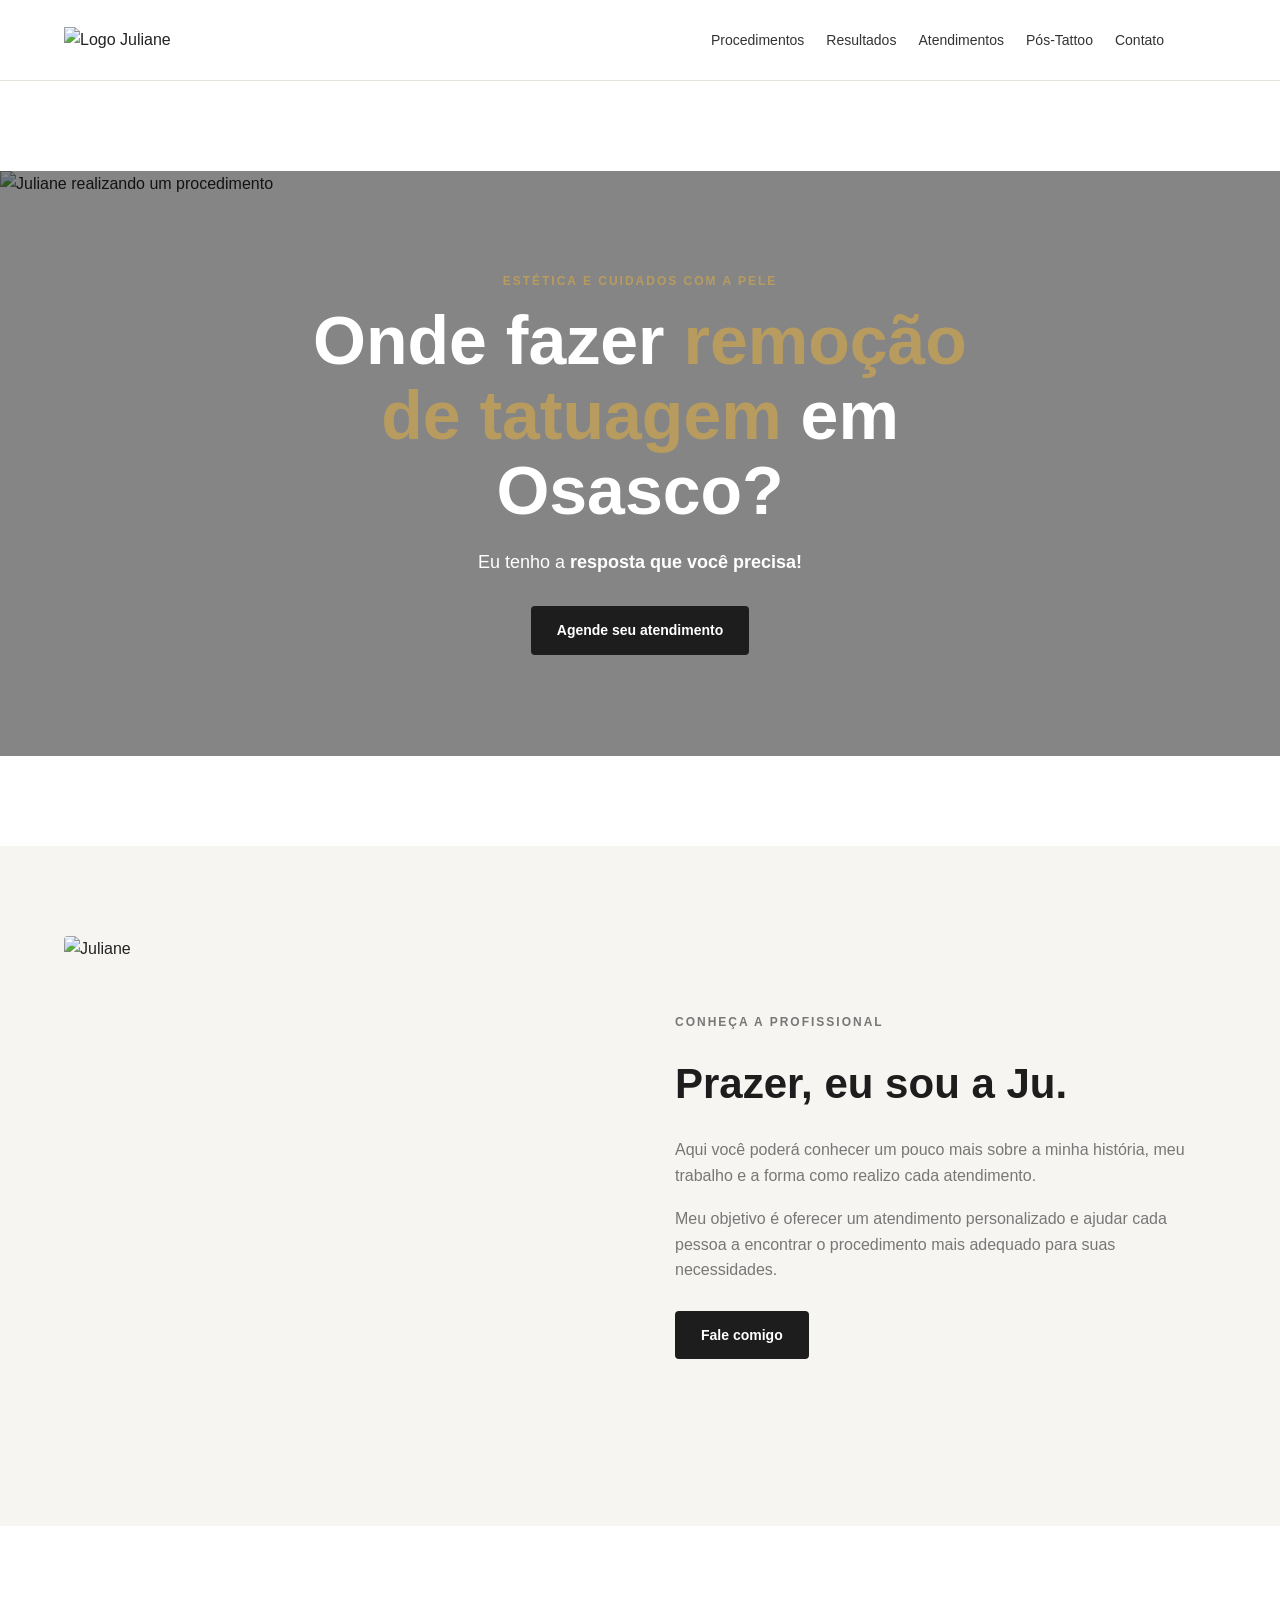
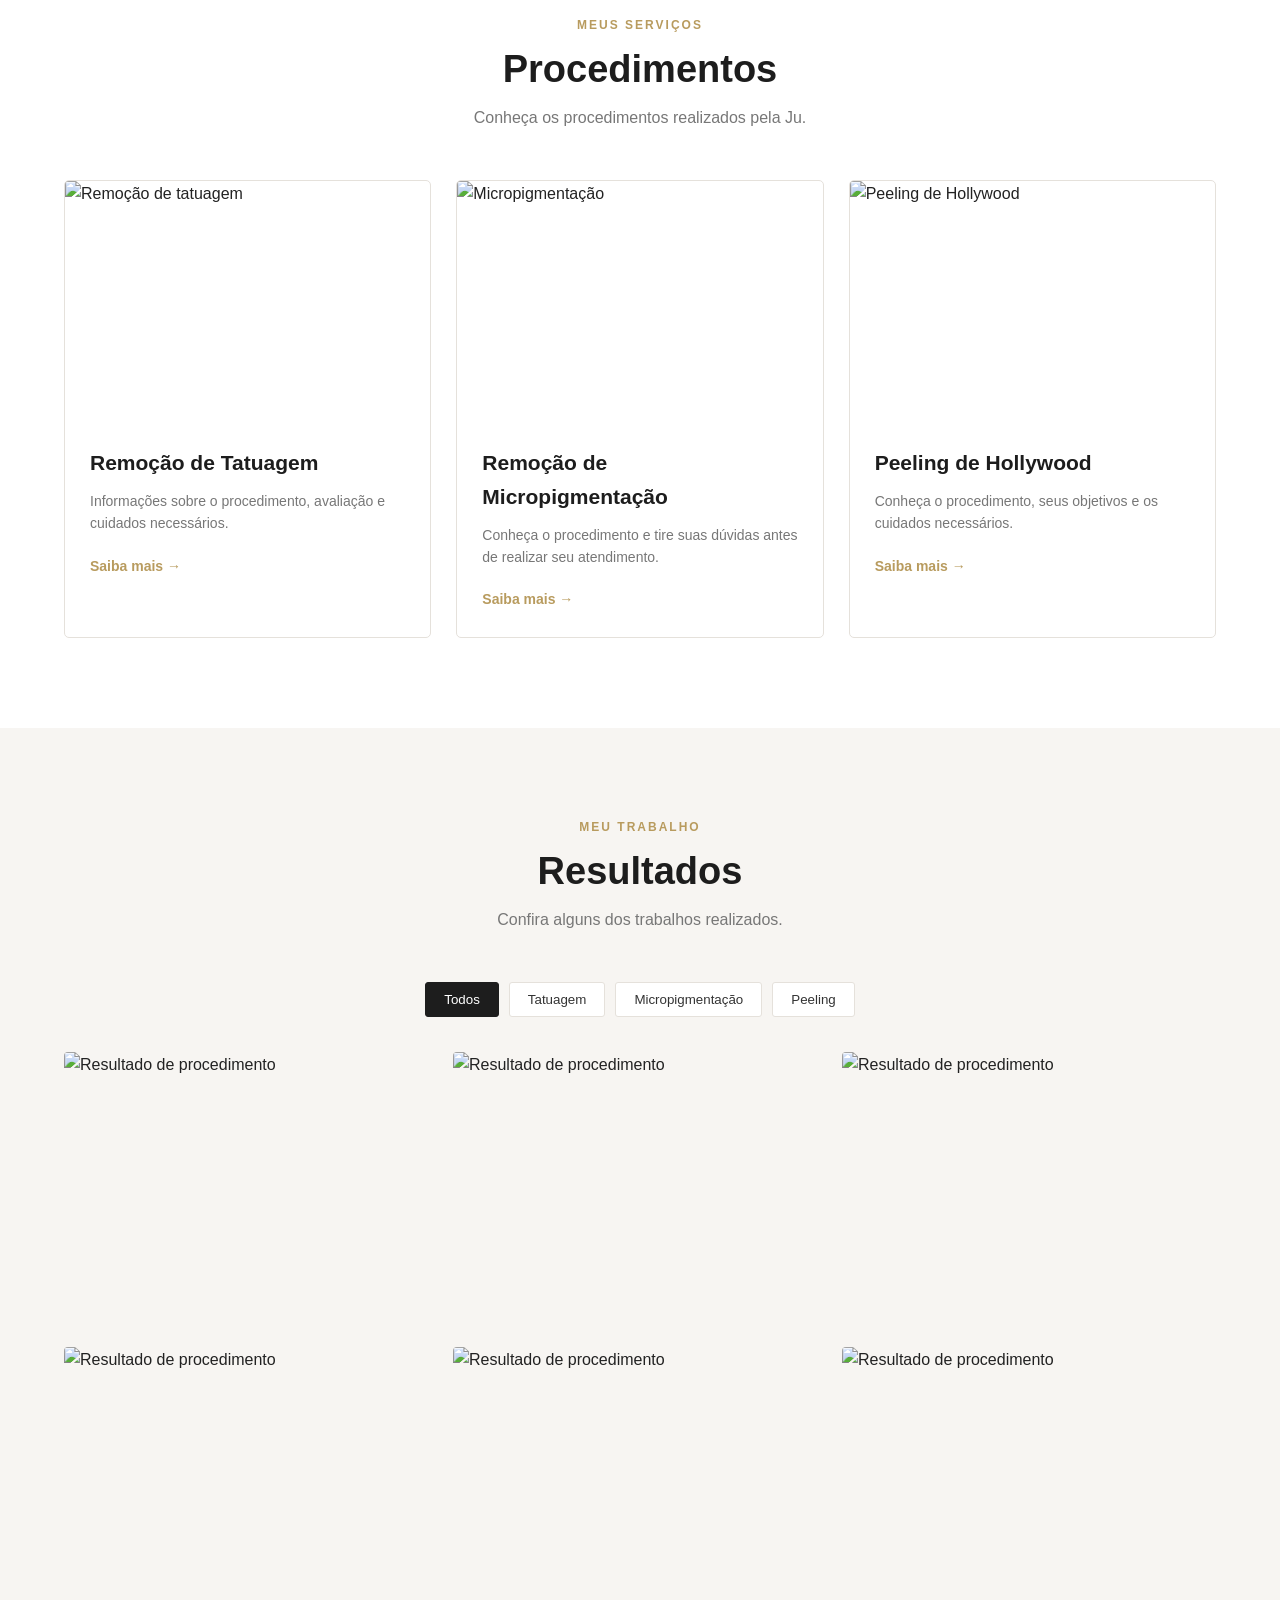
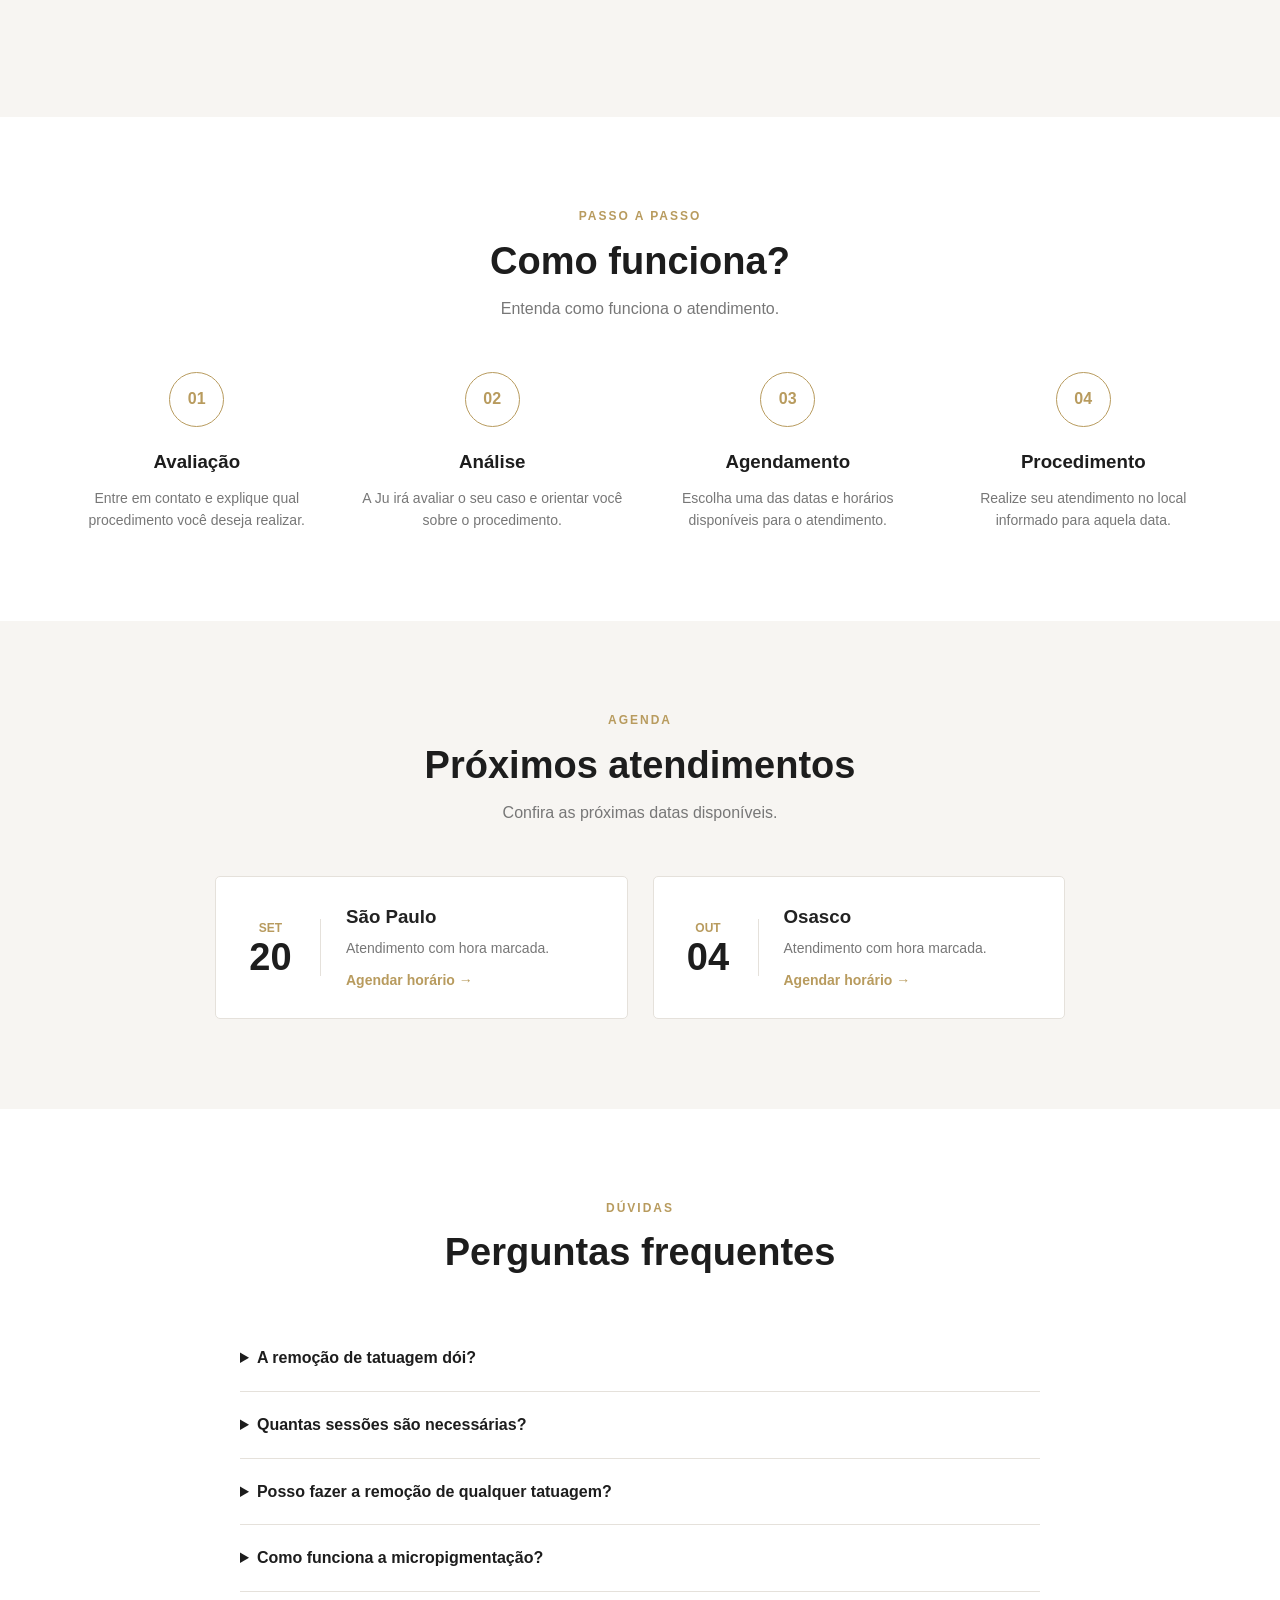
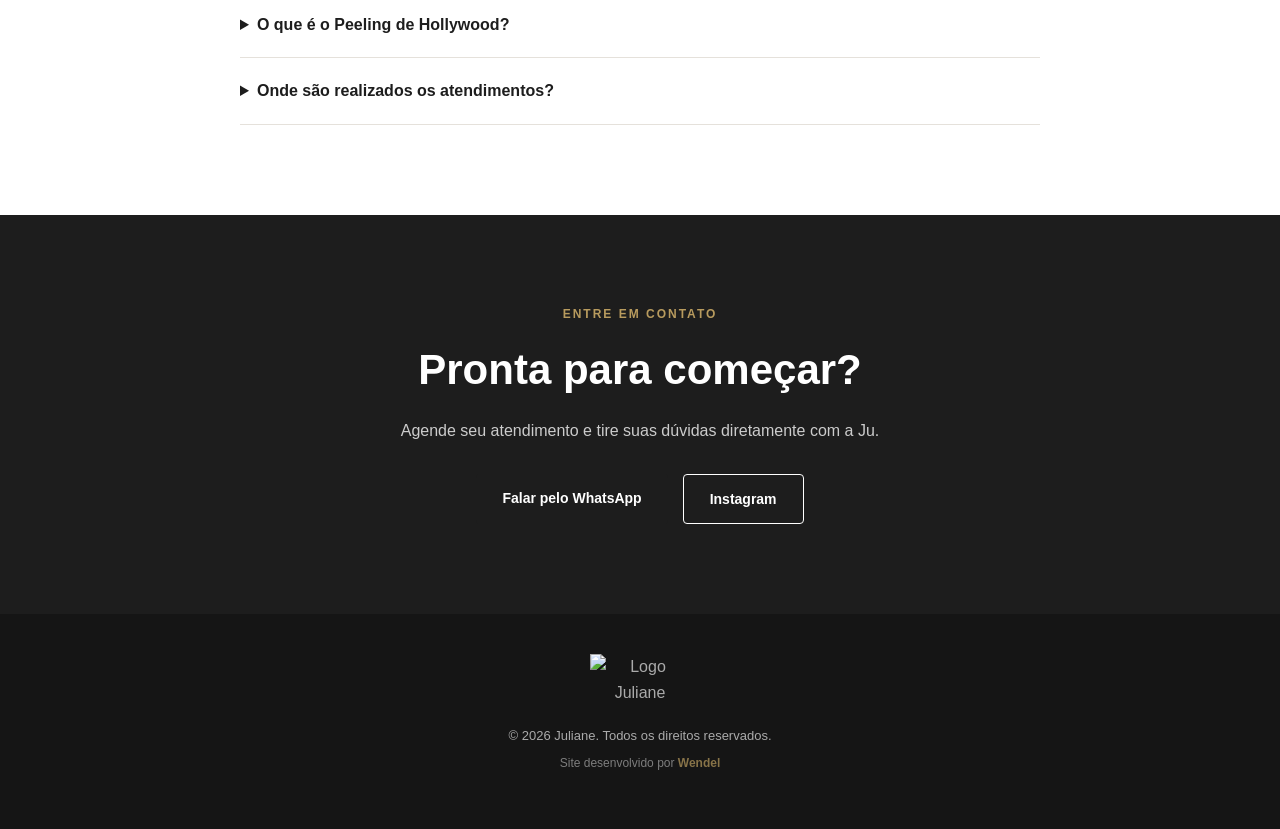
==== index.html @ fe09996d "first commit" ====
<!DOCTYPE html>
<html lang="pt-br">
<head>
    <meta charset="UTF-8">
    <meta name="viewport" content="width=device-width, initial-scale=1.0">
    <title>Juliane | Estética e Remoção de Tatuagem</title>

    <!-- Font Awesome -->
    <script src="https://kit.fontawesome.com/479be669c9.js" crossorigin="anonymous"></script>

    <link rel="stylesheet" href="css/style.css">
</head>
<body>

    <!-- ==================== HEADER ==================== -->

    <header>

        <div class="container">

            <div class="logo">
                <img src="img/logo.png" alt="Logo Juliane">
            </div>

            <nav>

                <ul class="nav-links">
                    <li><a href="#procedimentos">Procedimentos</a></li>
                    <li><a href="#resultados">Resultados</a></li>
                    <li><a href="#atendimentos">Atendimentos</a></li>
                    <li><a href="pos-tattoo.html">Pós-Tattoo</a></li>
                    <li><a href="#contato">Contato</a></li>
                </ul>

                <ul class="social-links">
                    <li>
                        <a href="#" aria-label="Instagram">
                            <i class="fa-brands fa-instagram"></i>
                        </a>
                    </li>

                    <li>
                        <a href="#" aria-label="WhatsApp">
                            <i class="fa-brands fa-whatsapp"></i>
                        </a>
                    </li>
                </ul>

            </nav>

        </div>

    </header>


    <!-- ==================== HERO ==================== -->

    <section class="hero">

        <div class="hero-image">

            <img src="img/hero.jpg" alt="Juliane realizando um procedimento">

            <div class="hero-overlay"></div>

            <div class="hero-content">

                <p class="hero-subtitle">
                    ESTÉTICA E CUIDADOS COM A PELE
                </p>

                <h1>
                    Onde fazer
                    <span>remoção de tatuagem</span>
                    em Osasco?
                </h1>

                <p>
                    Eu tenho a <strong>resposta que você precisa!</strong>
                </p>

                <a href="#contato" class="btn">
                    Agende seu atendimento
                </a>

            </div>

        </div>

    </section>


    <!-- ==================== SOBRE ==================== -->

    <section class="about" id="sobre">

        <div class="container">

            <div class="about-image">

                <img src="img/juliane.jpg" alt="Juliane">

            </div>

            <div class="about-content">

                <p class="section-subtitle">
                    CONHEÇA A PROFISSIONAL
                </p>

                <h2>
                    Prazer, eu sou a Ju.
                </h2>

                <p>
                    Aqui você poderá conhecer um pouco mais sobre
                    a minha história, meu trabalho e a forma como
                    realizo cada atendimento.
                </p>

                <p>
                    Meu objetivo é oferecer um atendimento
                    personalizado e ajudar cada pessoa a encontrar
                    o procedimento mais adequado para suas necessidades.
                </p>

                <a href="#contato" class="btn">
                    Fale comigo
                </a>

            </div>

        </div>

    </section>


    <!-- ==================== PROCEDIMENTOS ==================== -->

    <section class="procedures" id="procedimentos">

        <div class="container">

            <div class="section-header">

                <p class="section-subtitle">
                    MEUS SERVIÇOS
                </p>

                <h2>
                    Procedimentos
                </h2>

                <p>
                    Conheça os procedimentos realizados pela Ju.
                </p>

            </div>


            <div class="procedure-grid">

                <!-- REMOÇÃO -->

                <article class="procedure-card">

                    <div class="procedure-image">
                        <img src="img/remocao.jpg" alt="Remoção de tatuagem">
                    </div>

                    <div class="procedure-content">

                        <h3>
                            Remoção de Tatuagem
                        </h3>

                        <p>
                            Informações sobre o procedimento,
                            avaliação e cuidados necessários.
                        </p>

                        <a href="#contato">
                            Saiba mais →
                        </a>

                    </div>

                </article>


                <!-- MICROPIGMENTAÇÃO -->

                <article class="procedure-card">

                    <div class="procedure-image">
                        <img src="img/micropigmentacao.jpg" alt="Micropigmentação">
                    </div>

                    <div class="procedure-content">

                        <h3>
                            Remoção de Micropigmentação
                        </h3>

                        <p>
                            Conheça o procedimento e tire suas
                            dúvidas antes de realizar seu atendimento.
                        </p>

                        <a href="#contato">
                            Saiba mais →
                        </a>

                    </div>

                </article>


                <!-- PEELING -->

                <article class="procedure-card">

                    <div class="procedure-image">
                        <img src="img/peeling.jpg" alt="Peeling de Hollywood">
                    </div>

                    <div class="procedure-content">

                        <h3>
                            Peeling de Hollywood
                        </h3>

                        <p>
                            Conheça o procedimento, seus objetivos
                            e os cuidados necessários.
                        </p>

                        <a href="#contato">
                            Saiba mais →
                        </a>

                    </div>

                </article>

            </div>

        </div>

    </section>


    <!-- ==================== RESULTADOS ==================== -->

    <section class="results" id="resultados">

        <div class="container">

            <div class="section-header">

                <p class="section-subtitle">
                    MEU TRABALHO
                </p>

                <h2>
                    Resultados
                </h2>

                <p>
                    Confira alguns dos trabalhos realizados.
                </p>

            </div>


            <!-- Filtros -->

            <div class="results-filters">

                <button class="active">
                    Todos
                </button>

                <button>
                    Tatuagem
                </button>

                <button>
                    Micropigmentação
                </button>

                <button>
                    Peeling
                </button>

            </div>


            <!-- Galeria -->

            <div class="gallery">

                <div class="gallery-item">
                    <img src="img/resultados/resultado-1.jpg" alt="Resultado de procedimento">
                </div>

                <div class="gallery-item">
                    <img src="img/resultados/resultado-2.jpg" alt="Resultado de procedimento">
                </div>

                <div class="gallery-item">
                    <img src="img/resultados/resultado-3.jpg" alt="Resultado de procedimento">
                </div>

                <div class="gallery-item">
                    <img src="img/resultados/resultado-4.jpg" alt="Resultado de procedimento">
                </div>

                <div class="gallery-item">
                    <img src="img/resultados/resultado-5.jpg" alt="Resultado de procedimento">
                </div>

                <div class="gallery-item">
                    <img src="img/resultados/resultado-6.jpg" alt="Resultado de procedimento">
                </div>

            </div>

        </div>

    </section>


    <!-- ==================== COMO FUNCIONA ==================== -->

    <section class="how-it-works">

        <div class="container">

            <div class="section-header">

                <p class="section-subtitle">
                    PASSO A PASSO
                </p>

                <h2>
                    Como funciona?
                </h2>

                <p>
                    Entenda como funciona o atendimento.
                </p>

            </div>


            <div class="steps">

                <div class="step">

                    <span class="step-number">
                        01
                    </span>

                    <h3>
                        Avaliação
                    </h3>

                    <p>
                        Entre em contato e explique qual
                        procedimento você deseja realizar.
                    </p>

                </div>


                <div class="step">

                    <span class="step-number">
                        02
                    </span>

                    <h3>
                        Análise
                    </h3>

                    <p>
                        A Ju irá avaliar o seu caso e orientar
                        você sobre o procedimento.
                    </p>

                </div>


                <div class="step">

                    <span class="step-number">
                        03
                    </span>

                    <h3>
                        Agendamento
                    </h3>

                    <p>
                        Escolha uma das datas e horários
                        disponíveis para o atendimento.
                    </p>

                </div>


                <div class="step">

                    <span class="step-number">
                        04
                    </span>

                    <h3>
                        Procedimento
                    </h3>

                    <p>
                        Realize seu atendimento no local
                        informado para aquela data.
                    </p>

                </div>

            </div>

        </div>

    </section>


    <!-- ==================== PRÓXIMOS ATENDIMENTOS ==================== -->

    <section class="appointments" id="atendimentos">

        <div class="container">

            <div class="section-header">

                <p class="section-subtitle">
                    AGENDA
                </p>

                <h2>
                    Próximos atendimentos
                </h2>

                <p>
                    Confira as próximas datas disponíveis.
                </p>

            </div>


            <div class="appointments-grid">

                <article class="appointment-card">

                    <div class="appointment-date">

                        <span>
                            SET
                        </span>

                        <strong>
                            20
                        </strong>

                    </div>

                    <div class="appointment-info">

                        <h3>
                            São Paulo
                        </h3>

                        <p>
                            Atendimento com hora marcada.
                        </p>

                        <a href="#contato">
                            Agendar horário →
                        </a>

                    </div>

                </article>


                <article class="appointment-card">

                    <div class="appointment-date">

                        <span>
                            OUT
                        </span>

                        <strong>
                            04
                        </strong>

                    </div>

                    <div class="appointment-info">

                        <h3>
                            Osasco
                        </h3>

                        <p>
                            Atendimento com hora marcada.
                        </p>

                        <a href="#contato">
                            Agendar horário →
                        </a>

                    </div>

                </article>

            </div>

        </div>

    </section>

    <!-- ==================== FAQ ==================== -->

    <section class="faq">

        <div class="container">

            <div class="section-header">

                <p class="section-subtitle">
                    DÚVIDAS
                </p>

                <h2>
                    Perguntas frequentes
                </h2>

            </div>


            <div class="faq-list">

                <details>
                    <summary>
                        A remoção de tatuagem dói?
                    </summary>

                    <p>
                        Informações sobre a pergunta serão
                        adicionadas pela profissional.
                    </p>
                </details>


                <details>
                    <summary>
                        Quantas sessões são necessárias?
                    </summary>

                    <p>
                        A quantidade de sessões pode variar
                        de acordo com cada caso.
                    </p>
                </details>


                <details>
                    <summary>
                        Posso fazer a remoção de qualquer tatuagem?
                    </summary>

                    <p>
                        Informações sobre a avaliação serão
                        adicionadas pela profissional.
                    </p>
                </details>


                <details>
                    <summary>
                        Como funciona a micropigmentação?
                    </summary>

                    <p>
                        Informações sobre o procedimento serão
                        adicionadas pela profissional.
                    </p>
                </details>


                <details>
                    <summary>
                        O que é o Peeling de Hollywood?
                    </summary>

                    <p>
                        Informações sobre o procedimento serão
                        adicionadas pela profissional.
                    </p>
                </details>


                <details>
                    <summary>
                        Onde são realizados os atendimentos?
                    </summary>

                    <p>
                        Os locais e datas de atendimento serão
                        informados de acordo com a agenda.
                    </p>
                </details>

            </div>

        </div>

    </section>


    <!-- ==================== CONTATO ==================== -->

    <section class="contact" id="contato">

        <div class="container">

            <div class="contact-content">

                <p class="section-subtitle">
                    ENTRE EM CONTATO
                </p>

                <h2>
                    Pronta para começar?
                </h2>

                <p>
                    Agende seu atendimento e tire suas dúvidas
                    diretamente com a Ju.
                </p>

                <div class="contact-buttons">

                    <a href="#" class="btn">
                        <i class="fa-brands fa-whatsapp"></i>
                        Falar pelo WhatsApp
                    </a>

                    <a href="#" class="btn btn-outline">
                        <i class="fa-brands fa-instagram"></i>
                        Instagram
                    </a>

                </div>

            </div>

        </div>

    </section>


    <!-- ==================== FOOTER ==================== -->

    <footer>

        <div class="container">

            <div class="footer-logo">
                <img src="img/logo.png" alt="Logo Juliane">
            </div>

            <p>
                © 2026 Juliane. Todos os direitos reservados.
            </p>

            <p class="developer-credit">
                Site desenvolvido por
                <a href="https://seu-link-aqui.com" target="_blank">
                    Wendel
                </a>
            </p>

            <div class="footer-social">

                <a href="#" aria-label="Instagram">
                    <i class="fa-brands fa-instagram"></i>
                </a>

                <a href="#" aria-label="WhatsApp">
                    <i class="fa-brands fa-whatsapp"></i>
                </a>

            </div>

        </div>

    </footer>

</body>
</html>
---- css/style.css ----
/* =========================
   RESET
========================= */

* {
    margin: 0;
    padding: 0;
    box-sizing: border-box;
}

html {
    scroll-behavior: smooth;
}

body {
    font-family: Arial, Helvetica, sans-serif;
    background: #fff;
    color: #222;
    line-height: 1.6;
}

img {
    width: 100%;
    display: block;
}

a {
    color: inherit;
    text-decoration: none;
}

button {
    font-family: inherit;
}


/* =========================
   VARIÁVEIS
========================= */

:root {
    --dark: #1d1d1d;
    --text: #333;
    --gray: #777;
    --light: #f7f5f2;
    --white: #fff;
    --gold: #b89b5e;
    --border: #e5e1db;
}


/* =========================
   CONTAINER
========================= */

.container {
    width: 90%;
    max-width: 1200px;
    margin: 0 auto;
}


/* =========================
   BOTÕES
========================= */

.btn {
    display: inline-block;
    padding: 13px 26px;
    background: var(--dark);
    color: var(--white);
    border-radius: 4px;
    font-size: 14px;
    font-weight: bold;
    transition: 0.3s;
}

.btn:hover {
    background: var(--gold);
    transform: translateY(-2px);
}

.btn-outline {
    background: transparent;
    border: 1px solid var(--white);
}

.btn-outline:hover {
    background: var(--white);
    color: var(--dark);
}


/* =========================
   HEADER
========================= */

header {
    background: var(--white);
    border-bottom: 1px solid var(--border);
    position: relative;
    z-index: 10;
}

header .container {
    min-height: 80px;

    display: flex;
    align-items: center;
    justify-content: space-between;
    gap: 30px;
}

.logo img {
    width: 120px;
}

nav {
    display: flex;
    align-items: center;
    gap: 30px;
}

.nav-links,
.social-links {
    list-style: none;
    display: flex;
    align-items: center;
    gap: 22px;
}

.nav-links a {
    font-size: 14px;
    color: var(--text);
    transition: 0.3s;
}

.nav-links a:hover {
    color: var(--gold);
}

.social-links a {
    font-size: 17px;
    transition: 0.3s;
}

.social-links a:hover {
    color: var(--gold);
}


/* =========================
   HERO
========================= */

.hero {
    height: 85vh;
    min-height: 550px;
}

.hero-image {
    height: 100%;
    position: relative;
    overflow: hidden;
}

.hero-image img {
    height: 100%;
    object-fit: cover;
}

.hero-overlay {
    position: absolute;
    inset: 0;
    background: rgba(0, 0, 0, 0.48);
}

.hero-content {
    position: absolute;
    inset: 0;
    display: flex;
    flex-direction: column;
    align-items: center;
    justify-content: center;
    text-align: center;
    color: var(--white);
    padding: 20px;
}

.hero-subtitle,
.section-subtitle {
    color: var(--gold);
    font-size: 12px;
    font-weight: bold;
    letter-spacing: 2px;
    margin-bottom: 12px;
}

.hero-content h1 {
    max-width: 750px;
    font-size: clamp(38px, 6vw, 68px);
    line-height: 1.1;
    margin-bottom: 20px;
}

.hero-content h1 span {
    color: var(--gold);
}

.hero-content > p:not(.hero-subtitle) {
    font-size: 18px;
    margin-bottom: 30px;
}


/* =========================
   SEÇÕES
========================= */

section {
    padding: 90px 0;
}

.section-header {
    text-align: center;
    max-width: 650px;
    margin: 0 auto 50px;
}

.section-header h2 {
    font-size: 38px;
    line-height: 1.2;
    margin-bottom: 12px;
    color: var(--dark);
}

.section-header > p:last-child {
    color: var(--gray);
}


/* =========================
   SOBRE
========================= */

.about {
    background: var(--light);
}

.about .container {
    display: grid;
    grid-template-columns: 1fr 1fr;
    align-items: center;
    gap: 70px;
}

.about-image img {
    height: 500px;
    object-fit: cover;
    border-radius: 4px;
}

.about-content h2 {
    font-size: 42px;
    margin-bottom: 20px;
    color: var(--dark);
}

.about-content p {
    color: var(--gray);
    margin-bottom: 18px;
}

.about-content .btn {
    margin-top: 10px;
}


/* =========================
   PROCEDIMENTOS
========================= */

.procedure-grid {
    display: grid;
    grid-template-columns: repeat(3, 1fr);
    gap: 25px;
}

.procedure-card {
    background: var(--white);
    border: 1px solid var(--border);
    border-radius: 5px;
    overflow: hidden;
    transition: 0.3s;
}

.procedure-card:hover {
    transform: translateY(-5px);
    box-shadow: 0 10px 30px rgba(0, 0, 0, 0.08);
}

.procedure-image {
    height: 240px;
}

.procedure-image img {
    height: 100%;
    object-fit: cover;
}

.procedure-content {
    padding: 25px;
}

.procedure-content h3 {
    font-size: 21px;
    margin-bottom: 10px;
    color: var(--dark);
}

.procedure-content p {
    color: var(--gray);
    font-size: 14px;
    margin-bottom: 18px;
}

.procedure-content a {
    color: var(--gold);
    font-weight: bold;
    font-size: 14px;
}


/* =========================
   RESULTADOS
========================= */

.results {
    background: var(--light);
}

.results-filters {
    display: flex;
    justify-content: center;
    flex-wrap: wrap;
    gap: 10px;
    margin-bottom: 35px;
}

.results-filters button {
    padding: 9px 18px;
    border: 1px solid var(--border);
    background: var(--white);
    color: var(--text);
    border-radius: 3px;
    cursor: pointer;
    transition: 0.3s;
}

.results-filters button:hover,
.results-filters button.active {
    background: var(--dark);
    color: var(--white);
    border-color: var(--dark);
}

.gallery {
    display: grid;
    grid-template-columns: repeat(3, 1fr);
    gap: 15px;
}

.gallery-item {
    height: 280px;
    overflow: hidden;
    border-radius: 4px;
}

.gallery-item img {
    height: 100%;
    object-fit: cover;
    transition: 0.4s;
}

.gallery-item:hover img {
    transform: scale(1.04);
}


/* =========================
   COMO FUNCIONA
========================= */

.steps {
    display: grid;
    grid-template-columns: repeat(4, 1fr);
    gap: 30px;
}

.step {
    text-align: center;
}

.step-number {
    display: flex;
    align-items: center;
    justify-content: center;
    width: 55px;
    height: 55px;
    margin: 0 auto 20px;
    border: 1px solid var(--gold);
    border-radius: 50%;
    color: var(--gold);
    font-weight: bold;
}

.step h3 {
    margin-bottom: 10px;
    color: var(--dark);
}

.step p {
    font-size: 14px;
    color: var(--gray);
}


/* =========================
   ATENDIMENTOS
========================= */

.appointments {
    background: var(--light);
}

.appointments-grid {
    display: grid;
    grid-template-columns: repeat(2, 1fr);
    gap: 25px;
    max-width: 850px;
    margin: 0 auto;
}

.appointment-card {
    background: var(--white);
    border: 1px solid var(--border);
    padding: 25px;
    display: flex;
    align-items: center;
    gap: 25px;
    border-radius: 5px;
}

.appointment-date {
    min-width: 80px;
    text-align: center;
    border-right: 1px solid var(--border);
    padding-right: 20px;
}

.appointment-date span {
    display: block;
    font-size: 12px;
    color: var(--gold);
    font-weight: bold;
}

.appointment-date strong {
    display: block;
    font-size: 38px;
    line-height: 1;
    color: var(--dark);
}

.appointment-info h3 {
    margin-bottom: 5px;
}

.appointment-info p {
    font-size: 14px;
    color: var(--gray);
    margin-bottom: 8px;
}

.appointment-info a {
    color: var(--gold);
    font-size: 14px;
    font-weight: bold;
}


/* =========================
   FAQ
========================= */

.faq-list {
    max-width: 800px;
    margin: 0 auto;
}

.faq-list details {
    border-bottom: 1px solid var(--border);
    padding: 20px 0;
}

.faq-list summary {
    cursor: pointer;
    font-weight: bold;
    color: var(--dark);
}

.faq-list details p {
    color: var(--gray);
    margin-top: 12px;
    font-size: 14px;
}


/* =========================
   CONTATO
========================= */

.contact {
    background: var(--dark);
    color: var(--white);
    text-align: center;
}

.contact-content {
    max-width: 650px;
    margin: 0 auto;
}

.contact-content h2 {
    font-size: 42px;
    margin-bottom: 15px;
}

.contact-content > p:not(.section-subtitle) {
    color: #ccc;
    margin-bottom: 30px;
}

.contact-buttons {
    display: flex;
    justify-content: center;
    gap: 15px;
    flex-wrap: wrap;
}


/* =========================
   FOOTER
========================= */

footer {
    background: #151515;
    color: #aaa;
    padding: 40px 0;
    text-align: center;
}

.footer-logo img {
    width: 100px;
    margin: 0 auto 20px;
}

footer p {
    font-size: 13px;
    margin-bottom: 8px;
}

.developer-credit {
    font-size: 12px;
    opacity: 0.7;
}

.developer-credit a {
    color: var(--gold);
    font-weight: bold;
}

.footer-social {
    display: flex;
    justify-content: center;
    gap: 18px;
    margin-top: 15px;
}

.footer-social a {
    font-size: 17px;
    transition: 0.3s;
}

.footer-social a:hover {
    color: var(--gold);
}


/* =========================
   RESPONSIVIDADE
========================= */

@media (max-width: 900px) {

    header .container {
        flex-direction: column;
        padding: 20px 0;
    }

    nav {
        flex-direction: column;
        gap: 15px;
    }

    .nav-links {
        flex-wrap: wrap;
        justify-content: center;
    }

    .hero {
        height: 75vh;
    }

    .about .container {
        grid-template-columns: 1fr;
        gap: 40px;
    }

    .about-image img {
        height: 400px;
    }

    .procedure-grid {
        grid-template-columns: 1fr 1fr;
    }

    .steps {
        grid-template-columns: 1fr 1fr;
    }

    .gallery {
        grid-template-columns: 1fr 1fr;
    }
}


@media (max-width: 600px) {

    section {
        padding: 65px 0;
    }

    .nav-links {
        gap: 12px;
    }

    .nav-links a {
        font-size: 12px;
    }

    .hero {
        min-height: 600px;
    }

    .hero-content h1 {
        font-size: 40px;
    }

    .hero-content > p:not(.hero-subtitle) {
        font-size: 16px;
    }

    .section-header h2 {
        font-size: 32px;
    }

    .about-content h2 {
        font-size: 34px;
    }

    .procedure-grid,
    .steps,
    .gallery,
    .appointments-grid {
        grid-template-columns: 1fr;
    }

    .gallery-item {
        height: 350px;
    }

    .appointment-card {
        padding: 20px;
    }

    .contact-content h2 {
        font-size: 34px;
    }
}
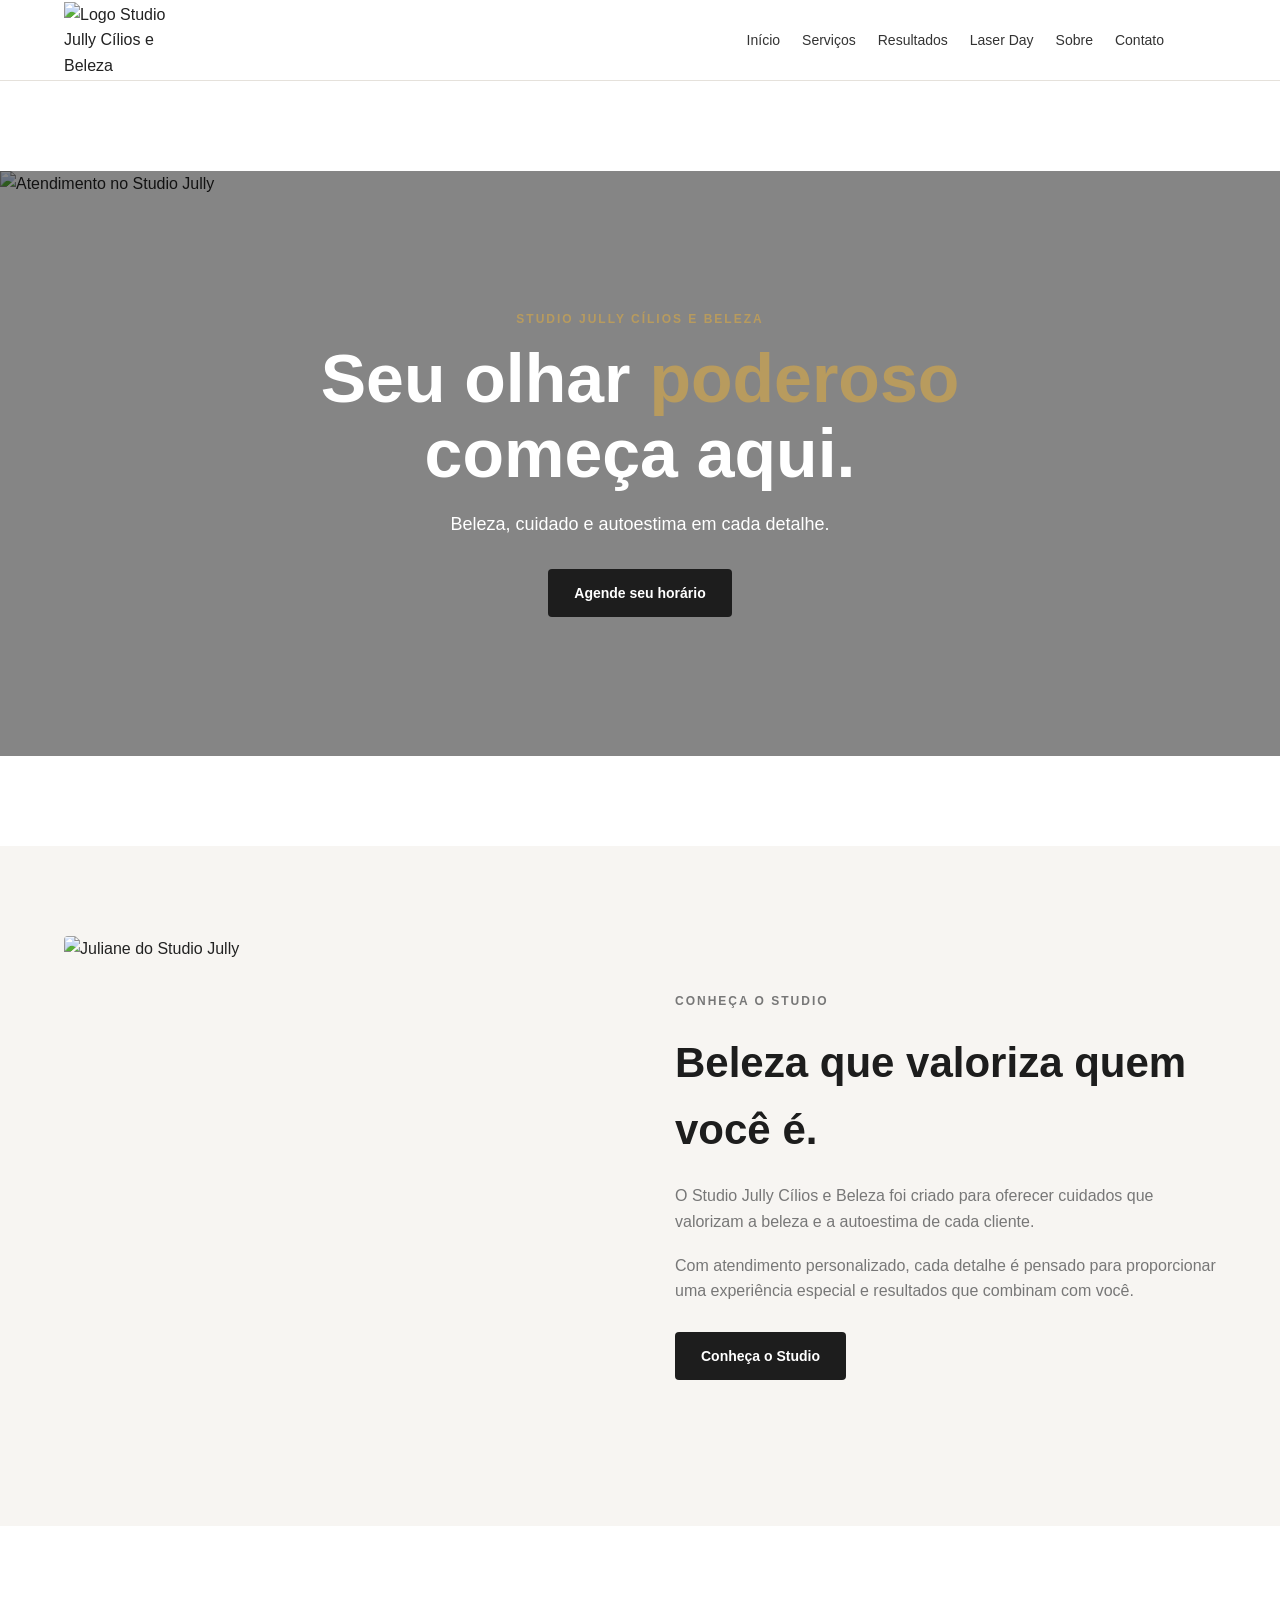
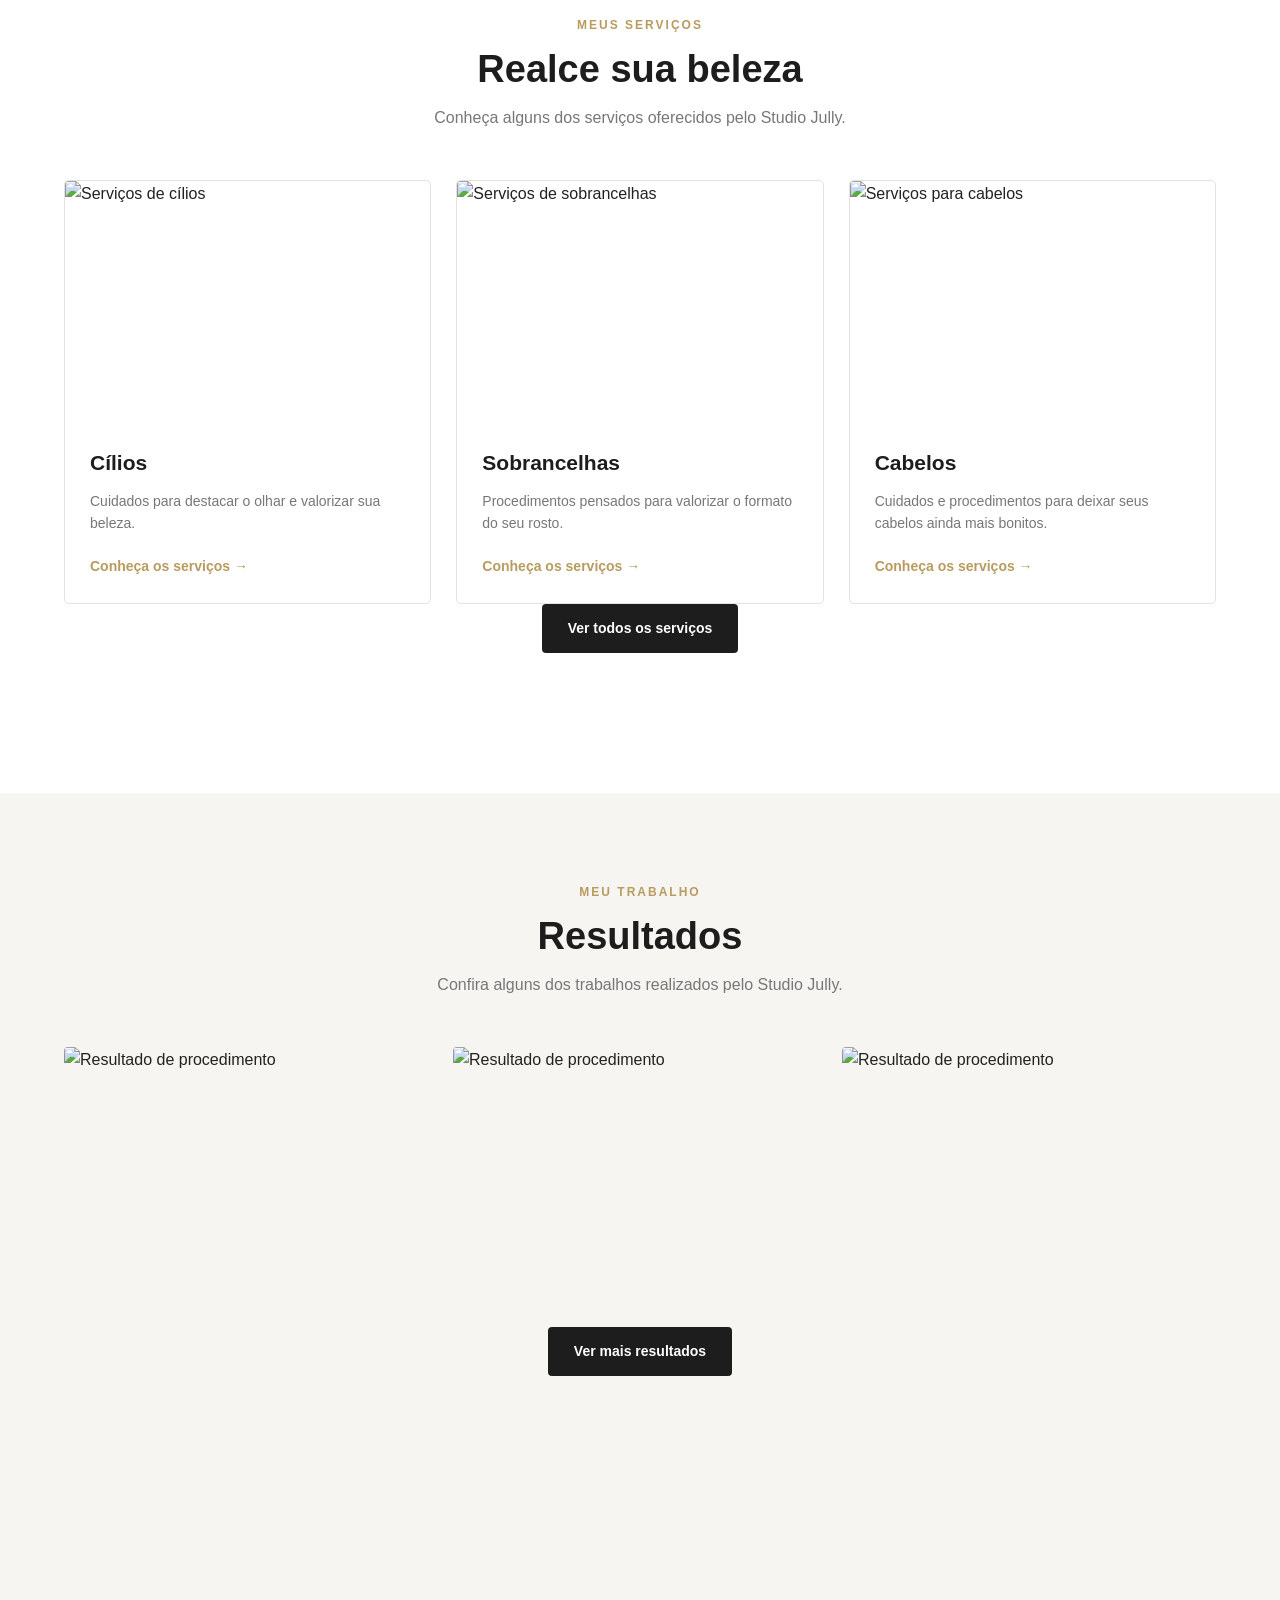
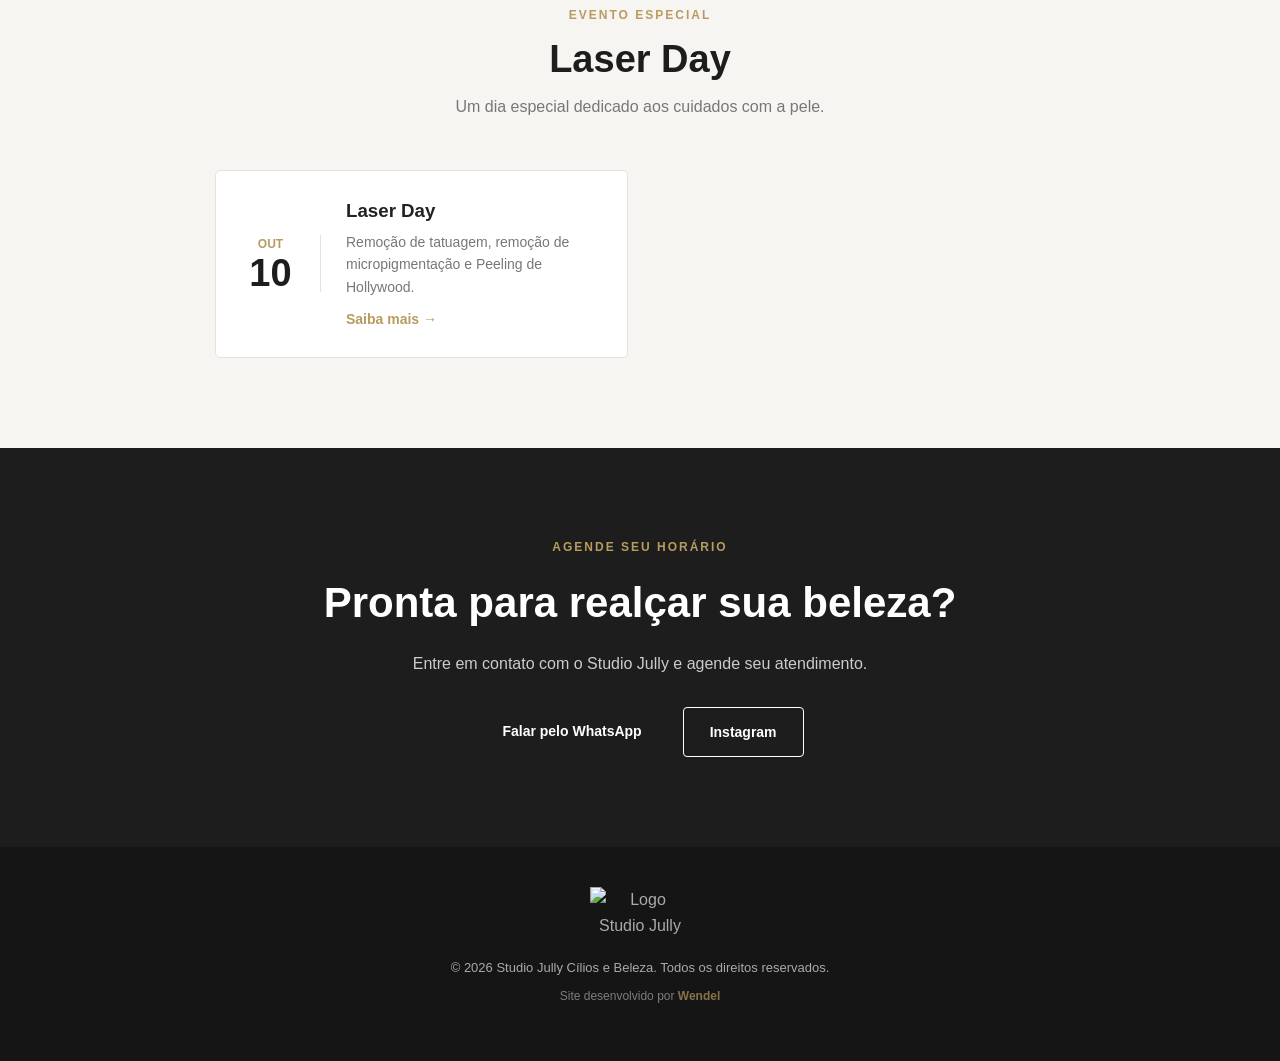
==== commit 0c8c7292: "feat: adiciona novas páginas do site" ====
--- a/index.html
+++ b/index.html
@@ -3,7 +3,7 @@
 <head>
     <meta charset="UTF-8">
     <meta name="viewport" content="width=device-width, initial-scale=1.0">
-    <title>Juliane | Estética e Remoção de Tatuagem</title>
+    <title>Studio Jully | Cílios e Beleza</title>
 
     <!-- Font Awesome -->
     <script src="https://kit.fontawesome.com/479be669c9.js" crossorigin="anonymous"></script>
@@ -13,34 +13,61 @@
 <body>
 
     <!-- ==================== HEADER ==================== -->
-
     <header>
-
         <div class="container">
 
             <div class="logo">
-                <img src="img/logo.png" alt="Logo Juliane">
-            </div>
-
-            <nav>
+                <img src="img/logo.png" alt="Logo Studio Jully Cílios e Beleza">
+            </div>
+
+            <button class="menu-toggle" aria-label="Abrir menu">
+                <i class="fa-solid fa-bars"></i>
+            </button>
+
+            <nav class="mobile-menu">
+
+                <button class="menu-close" aria-label="Fechar menu">
+                    <i class="fa-solid fa-xmark"></i>
+                </button>
 
                 <ul class="nav-links">
-                    <li><a href="#procedimentos">Procedimentos</a></li>
-                    <li><a href="#resultados">Resultados</a></li>
-                    <li><a href="#atendimentos">Atendimentos</a></li>
-                    <li><a href="pos-tattoo.html">Pós-Tattoo</a></li>
-                    <li><a href="#contato">Contato</a></li>
+                    <li>
+                        <a href="index.html">Início</a>
+                    </li>
+
+                    <li>
+                        <a href="servicos.html">Serviços</a>
+                    </li>
+
+                    <li>
+                        <a href="resultados.html">Resultados</a>
+                    </li>
+
+                    <li>
+                        <a href="laser-day.html">Laser Day</a>
+                    </li>
+
+                    <li>
+                        <a href="sobre.html">Sobre</a>
+                    </li>
+
+                    <li>
+                        <a href="contato.html">Contato</a>
+                    </li>
                 </ul>
 
                 <ul class="social-links">
                     <li>
-                        <a href="#" aria-label="Instagram">
+                        <a href="https://www.instagram.com/studiojullybeleza/"
+                           target="_blank"
+                           aria-label="Instagram">
                             <i class="fa-brands fa-instagram"></i>
                         </a>
                     </li>
 
                     <li>
-                        <a href="#" aria-label="WhatsApp">
+                        <a href="#"
+                           aria-label="WhatsApp">
                             <i class="fa-brands fa-whatsapp"></i>
                         </a>
                     </li>
@@ -48,39 +75,41 @@
 
             </nav>
 
-        </div>
-
+            <div class="menu-overlay"></div>
+
+        </div>
     </header>
 
 
     <!-- ==================== HERO ==================== -->
-
     <section class="hero">
 
         <div class="hero-image">
 
-            <img src="img/hero.jpg" alt="Juliane realizando um procedimento">
+            <img src="img/hero.jpg"
+                 alt="Atendimento no Studio Jully">
 
             <div class="hero-overlay"></div>
 
             <div class="hero-content">
 
                 <p class="hero-subtitle">
-                    ESTÉTICA E CUIDADOS COM A PELE
+                    STUDIO JULLY CÍLIOS E BELEZA
                 </p>
 
                 <h1>
-                    Onde fazer
-                    <span>remoção de tatuagem</span>
-                    em Osasco?
+                    Seu olhar
+                    <span>poderoso</span>
+                    começa aqui.
                 </h1>
 
                 <p>
-                    Eu tenho a <strong>resposta que você precisa!</strong>
-                </p>
-
-                <a href="#contato" class="btn">
-                    Agende seu atendimento
+                    Beleza, cuidado e autoestima
+                    em cada detalhe.
+                </p>
+
+                <a href="contato.html" class="btn">
+                    Agende seu horário
                 </a>
 
             </div>
@@ -91,41 +120,41 @@
 
 
     <!-- ==================== SOBRE ==================== -->
-
-    <section class="about" id="sobre">
+    <section class="about">
 
         <div class="container">
 
             <div class="about-image">
 
-                <img src="img/juliane.jpg" alt="Juliane">
+                <img src="img/juliane.jpg"
+                     alt="Juliane do Studio Jully">
 
             </div>
 
             <div class="about-content">
 
                 <p class="section-subtitle">
-                    CONHEÇA A PROFISSIONAL
+                    CONHEÇA O STUDIO
                 </p>
 
                 <h2>
-                    Prazer, eu sou a Ju.
+                    Beleza que valoriza quem você é.
                 </h2>
 
                 <p>
-                    Aqui você poderá conhecer um pouco mais sobre
-                    a minha história, meu trabalho e a forma como
-                    realizo cada atendimento.
-                </p>
-
-                <p>
-                    Meu objetivo é oferecer um atendimento
-                    personalizado e ajudar cada pessoa a encontrar
-                    o procedimento mais adequado para suas necessidades.
-                </p>
-
-                <a href="#contato" class="btn">
-                    Fale comigo
+                    O Studio Jully Cílios e Beleza foi criado
+                    para oferecer cuidados que valorizam a beleza
+                    e a autoestima de cada cliente.
+                </p>
+
+                <p>
+                    Com atendimento personalizado, cada detalhe
+                    é pensado para proporcionar uma experiência
+                    especial e resultados que combinam com você.
+                </p>
+
+                <a href="sobre.html" class="btn">
+                    Conheça o Studio
                 </a>
 
             </div>
@@ -135,9 +164,8 @@
     </section>
 
 
-    <!-- ==================== PROCEDIMENTOS ==================== -->
-
-    <section class="procedures" id="procedimentos">
+    <!-- ==================== SERVIÇOS ==================== -->
+    <section class="procedures">
 
         <div class="container">
 
@@ -148,11 +176,12 @@
                 </p>
 
                 <h2>
-                    Procedimentos
+                    Realce sua beleza
                 </h2>
 
                 <p>
-                    Conheça os procedimentos realizados pela Ju.
+                    Conheça alguns dos serviços oferecidos
+                    pelo Studio Jully.
                 </p>
 
             </div>
@@ -160,27 +189,29 @@
 
             <div class="procedure-grid">
 
-                <!-- REMOÇÃO -->
-
+                <!-- CÍLIOS -->
                 <article class="procedure-card">
 
                     <div class="procedure-image">
-                        <img src="img/remocao.jpg" alt="Remoção de tatuagem">
+
+                        <img src="img/cilios.jpg"
+                             alt="Serviços de cílios">
+
                     </div>
 
                     <div class="procedure-content">
 
                         <h3>
-                            Remoção de Tatuagem
+                            Cílios
                         </h3>
 
                         <p>
-                            Informações sobre o procedimento,
-                            avaliação e cuidados necessários.
+                            Cuidados para destacar o olhar
+                            e valorizar sua beleza.
                         </p>
 
-                        <a href="#contato">
-                            Saiba mais →
+                        <a href="servicos.html">
+                            Conheça os serviços →
                         </a>
 
                     </div>
@@ -188,27 +219,29 @@
                 </article>
 
 
-                <!-- MICROPIGMENTAÇÃO -->
-
+                <!-- SOBRANCELHAS -->
                 <article class="procedure-card">
 
                     <div class="procedure-image">
-                        <img src="img/micropigmentacao.jpg" alt="Micropigmentação">
+
+                        <img src="img/sobrancelha.jpg"
+                             alt="Serviços de sobrancelhas">
+
                     </div>
 
                     <div class="procedure-content">
 
                         <h3>
-                            Remoção de Micropigmentação
+                            Sobrancelhas
                         </h3>
 
                         <p>
-                            Conheça o procedimento e tire suas
-                            dúvidas antes de realizar seu atendimento.
+                            Procedimentos pensados para
+                            valorizar o formato do seu rosto.
                         </p>
 
-                        <a href="#contato">
-                            Saiba mais →
+                        <a href="servicos.html">
+                            Conheça os serviços →
                         </a>
 
                     </div>
@@ -216,27 +249,29 @@
                 </article>
 
 
-                <!-- PEELING -->
-
+                <!-- CABELOS -->
                 <article class="procedure-card">
 
                     <div class="procedure-image">
-                        <img src="img/peeling.jpg" alt="Peeling de Hollywood">
+
+                        <img src="img/cabelo.jpg"
+                             alt="Serviços para cabelos">
+
                     </div>
 
                     <div class="procedure-content">
 
                         <h3>
-                            Peeling de Hollywood
+                            Cabelos
                         </h3>
 
                         <p>
-                            Conheça o procedimento, seus objetivos
-                            e os cuidados necessários.
+                            Cuidados e procedimentos para
+                            deixar seus cabelos ainda mais bonitos.
                         </p>
 
-                        <a href="#contato">
-                            Saiba mais →
+                        <a href="servicos.html">
+                            Conheça os serviços →
                         </a>
 
                     </div>
@@ -245,14 +280,22 @@
 
             </div>
 
+
+            <div class="section-header">
+
+                <a href="servicos.html" class="btn">
+                    Ver todos os serviços
+                </a>
+
+            </div>
+
         </div>
 
     </section>
 
 
     <!-- ==================== RESULTADOS ==================== -->
-
-    <section class="results" id="resultados">
+    <section class="results">
 
         <div class="container">
 
@@ -267,62 +310,38 @@
                 </h2>
 
                 <p>
-                    Confira alguns dos trabalhos realizados.
-                </p>
-
-            </div>
-
-
-            <!-- Filtros -->
-
-            <div class="results-filters">
-
-                <button class="active">
-                    Todos
-                </button>
-
-                <button>
-                    Tatuagem
-                </button>
-
-                <button>
-                    Micropigmentação
-                </button>
-
-                <button>
-                    Peeling
-                </button>
-
-            </div>
-
-
-            <!-- Galeria -->
+                    Confira alguns dos trabalhos realizados
+                    pelo Studio Jully.
+                </p>
+
+            </div>
+
 
             <div class="gallery">
 
                 <div class="gallery-item">
-                    <img src="img/resultados/resultado-1.jpg" alt="Resultado de procedimento">
+                    <img src="img/resultados/resultado-1.jpg"
+                         alt="Resultado de procedimento">
                 </div>
 
                 <div class="gallery-item">
-                    <img src="img/resultados/resultado-2.jpg" alt="Resultado de procedimento">
+                    <img src="img/resultados/resultado-2.jpg"
+                         alt="Resultado de procedimento">
                 </div>
 
                 <div class="gallery-item">
-                    <img src="img/resultados/resultado-3.jpg" alt="Resultado de procedimento">
+                    <img src="img/resultados/resultado-3.jpg"
+                         alt="Resultado de procedimento">
                 </div>
 
-                <div class="gallery-item">
-                    <img src="img/resultados/resultado-4.jpg" alt="Resultado de procedimento">
-                </div>
-
-                <div class="gallery-item">
-                    <img src="img/resultados/resultado-5.jpg" alt="Resultado de procedimento">
-                </div>
-
-                <div class="gallery-item">
-                    <img src="img/resultados/resultado-6.jpg" alt="Resultado de procedimento">
-                </div>
+            </div>
+
+
+            <div class="section-header">
+
+                <a href="resultados.html" class="btn">
+                    Ver mais resultados
+                </a>
 
             </div>
 
@@ -331,127 +350,24 @@
     </section>
 
 
-    <!-- ==================== COMO FUNCIONA ==================== -->
-
-    <section class="how-it-works">
+    <!-- ==================== LASER DAY ==================== -->
+    <section class="appointments">
 
         <div class="container">
 
             <div class="section-header">
 
                 <p class="section-subtitle">
-                    PASSO A PASSO
+                    EVENTO ESPECIAL
                 </p>
 
                 <h2>
-                    Como funciona?
+                    Laser Day
                 </h2>
 
                 <p>
-                    Entenda como funciona o atendimento.
-                </p>
-
-            </div>
-
-
-            <div class="steps">
-
-                <div class="step">
-
-                    <span class="step-number">
-                        01
-                    </span>
-
-                    <h3>
-                        Avaliação
-                    </h3>
-
-                    <p>
-                        Entre em contato e explique qual
-                        procedimento você deseja realizar.
-                    </p>
-
-                </div>
-
-
-                <div class="step">
-
-                    <span class="step-number">
-                        02
-                    </span>
-
-                    <h3>
-                        Análise
-                    </h3>
-
-                    <p>
-                        A Ju irá avaliar o seu caso e orientar
-                        você sobre o procedimento.
-                    </p>
-
-                </div>
-
-
-                <div class="step">
-
-                    <span class="step-number">
-                        03
-                    </span>
-
-                    <h3>
-                        Agendamento
-                    </h3>
-
-                    <p>
-                        Escolha uma das datas e horários
-                        disponíveis para o atendimento.
-                    </p>
-
-                </div>
-
-
-                <div class="step">
-
-                    <span class="step-number">
-                        04
-                    </span>
-
-                    <h3>
-                        Procedimento
-                    </h3>
-
-                    <p>
-                        Realize seu atendimento no local
-                        informado para aquela data.
-                    </p>
-
-                </div>
-
-            </div>
-
-        </div>
-
-    </section>
-
-
-    <!-- ==================== PRÓXIMOS ATENDIMENTOS ==================== -->
-
-    <section class="appointments" id="atendimentos">
-
-        <div class="container">
-
-            <div class="section-header">
-
-                <p class="section-subtitle">
-                    AGENDA
-                </p>
-
-                <h2>
-                    Próximos atendimentos
-                </h2>
-
-                <p>
-                    Confira as próximas datas disponíveis.
+                    Um dia especial dedicado aos cuidados
+                    com a pele.
                 </p>
 
             </div>
@@ -462,62 +378,28 @@
                 <article class="appointment-card">
 
                     <div class="appointment-date">
-
-                        <span>
-                            SET
-                        </span>
-
-                        <strong>
-                            20
-                        </strong>
-
-                    </div>
-
-                    <div class="appointment-info">
-
-                        <h3>
-                            São Paulo
-                        </h3>
-
-                        <p>
-                            Atendimento com hora marcada.
-                        </p>
-
-                        <a href="#contato">
-                            Agendar horário →
-                        </a>
-
-                    </div>
-
-                </article>
-
-
-                <article class="appointment-card">
-
-                    <div class="appointment-date">
-
                         <span>
                             OUT
                         </span>
-
                         <strong>
-                            04
+                            10
                         </strong>
-
-                    </div>
+                    </div>
+
 
                     <div class="appointment-info">
 
                         <h3>
-                            Osasco
+                            Laser Day
                         </h3>
 
                         <p>
-                            Atendimento com hora marcada.
+                            Remoção de tatuagem, remoção de micropigmentação
+                            e Peeling de Hollywood.
                         </p>
 
-                        <a href="#contato">
-                            Agendar horário →
+                        <a href="laser-day.html">
+                            Saiba mais →
                         </a>
 
                     </div>
@@ -530,97 +412,50 @@
 
     </section>
 
-    <!-- ==================== FAQ ==================== -->
-
-    <section class="faq">
-
-        <div class="container">
-
-            <div class="section-header">
+
+    <!-- ==================== CONTATO ==================== -->
+    <section class="contact">
+
+        <div class="container">
+
+            <div class="contact-content">
 
                 <p class="section-subtitle">
-                    DÚVIDAS
+                    AGENDE SEU HORÁRIO
                 </p>
 
                 <h2>
-                    Perguntas frequentes
+                    Pronta para realçar sua beleza?
                 </h2>
 
-            </div>
-
-
-            <div class="faq-list">
-
-                <details>
-                    <summary>
-                        A remoção de tatuagem dói?
-                    </summary>
-
-                    <p>
-                        Informações sobre a pergunta serão
-                        adicionadas pela profissional.
-                    </p>
-                </details>
-
-
-                <details>
-                    <summary>
-                        Quantas sessões são necessárias?
-                    </summary>
-
-                    <p>
-                        A quantidade de sessões pode variar
-                        de acordo com cada caso.
-                    </p>
-                </details>
-
-
-                <details>
-                    <summary>
-                        Posso fazer a remoção de qualquer tatuagem?
-                    </summary>
-
-                    <p>
-                        Informações sobre a avaliação serão
-                        adicionadas pela profissional.
-                    </p>
-                </details>
-
-
-                <details>
-                    <summary>
-                        Como funciona a micropigmentação?
-                    </summary>
-
-                    <p>
-                        Informações sobre o procedimento serão
-                        adicionadas pela profissional.
-                    </p>
-                </details>
-
-
-                <details>
-                    <summary>
-                        O que é o Peeling de Hollywood?
-                    </summary>
-
-                    <p>
-                        Informações sobre o procedimento serão
-                        adicionadas pela profissional.
-                    </p>
-                </details>
-
-
-                <details>
-                    <summary>
-                        Onde são realizados os atendimentos?
-                    </summary>
-
-                    <p>
-                        Os locais e datas de atendimento serão
-                        informados de acordo com a agenda.
-                    </p>
-                </details>
+                <p>
+                    Entre em contato com o Studio Jully
+                    e agende seu atendimento.
+                </p>
+
+                <div class="contact-buttons">
+
+                    <a href="#"
+                       class="btn">
+
+                        <i class="fa-brands fa-whatsapp"></i>
+
+                        Falar pelo WhatsApp
+
+                    </a>
+
+
+                    <a href="https://www.instagram.com/studiojullybeleza/"
+                       target="_blank"
+                       class="btn btn-outline">
+
+                        <i class="fa-brands fa-instagram"></i>
+
+                        Instagram
+
+                    </a>
+
+                </div>
 
             </div>
 
@@ -629,77 +464,49 @@
     </section>
 
 
-    <!-- ==================== CONTATO ==================== -->
-
-    <section class="contact" id="contato">
-
-        <div class="container">
-
-            <div class="contact-content">
-
-                <p class="section-subtitle">
-                    ENTRE EM CONTATO
-                </p>
-
-                <h2>
-                    Pronta para começar?
-                </h2>
-
-                <p>
-                    Agende seu atendimento e tire suas dúvidas
-                    diretamente com a Ju.
-                </p>
-
-                <div class="contact-buttons">
-
-                    <a href="#" class="btn">
-                        <i class="fa-brands fa-whatsapp"></i>
-                        Falar pelo WhatsApp
-                    </a>
-
-                    <a href="#" class="btn btn-outline">
-                        <i class="fa-brands fa-instagram"></i>
-                        Instagram
-                    </a>
-
-                </div>
-
-            </div>
-
-        </div>
-
-    </section>
-
-
     <!-- ==================== FOOTER ==================== -->
-
     <footer>
 
         <div class="container">
 
             <div class="footer-logo">
-                <img src="img/logo.png" alt="Logo Juliane">
+
+                <img src="img/logo.png"
+                     alt="Logo Studio Jully">
+
             </div>
 
             <p>
-                © 2026 Juliane. Todos os direitos reservados.
+                © 2026 Studio Jully Cílios e Beleza.
+                Todos os direitos reservados.
             </p>
 
             <p class="developer-credit">
+
                 Site desenvolvido por
-                <a href="https://seu-link-aqui.com" target="_blank">
+
+                <a href="#"
+                   target="_blank">
                     Wendel
                 </a>
+
             </p>
 
             <div class="footer-social">
 
-                <a href="#" aria-label="Instagram">
+                <a href="https://www.instagram.com/studiojullybeleza/"
+                   target="_blank"
+                   aria-label="Instagram">
+
                     <i class="fa-brands fa-instagram"></i>
-                </a>
-
-                <a href="#" aria-label="WhatsApp">
+
+                </a>
+
+                <a href="#"
+                   aria-label="WhatsApp">
+
                     <i class="fa-brands fa-whatsapp"></i>
+
                 </a>
 
             </div>
@@ -707,6 +514,9 @@
         </div>
 
     </footer>
+
+
+    <script src="js/script.js"></script>
 
 </body>
 </html>
--- a/css/style.css
+++ b/css/style.css
@@ -148,6 +148,33 @@
     color: var(--gold);
 }
 
+/* =========================
+   MENU MOBILE
+========================= */
+
+.menu-toggle,
+.menu-close {
+    display: none;
+    border: none;
+    background: none;
+    cursor: pointer;
+    color: var(--dark);
+}
+
+.menu-toggle {
+    display: none;
+    font-size: 24px;
+}
+
+.menu-close {
+    font-size: 22px;
+    align-self: flex-end;
+    margin-bottom: 40px;
+}
+
+.menu-overlay {
+    display: none;
+}
 
 /* =========================
    HERO
@@ -604,23 +631,116 @@
 @media (max-width: 900px) {
 
     header .container {
+        min-height: 80px;
+        flex-direction: row;
+        padding: 0;
+    }
+
+    .menu-toggle {
+        display: block;
+    }
+
+    /* MENU LATERAL */
+
+    .mobile-menu {
+        position: fixed;
+        top: 0;
+        right: 0;
+        width: 80%;
+        max-width: 400px;
+        height: 100vh;
+        background: var(--white);
+        padding: 30px;
+        display: flex;
         flex-direction: column;
-        padding: 20px 0;
-    }
-
-    nav {
+        align-items: stretch;
+        transform: translateX(100%);
+        transition: transform 0.3s ease;
+        z-index: 1002;
+        box-shadow: -10px 0 30px rgba(0, 0, 0, 0.15);
+    }
+
+    .mobile-menu.active {
+        transform: translateX(0);
+    }
+
+    /* BOTÃO FECHAR */
+
+    .menu-close {
+        display: block;
+    }
+
+    /* LINKS */
+
+    .mobile-menu .nav-links {
+        display: flex;
         flex-direction: column;
-        gap: 15px;
-    }
-
-    .nav-links {
-        flex-wrap: wrap;
-        justify-content: center;
-    }
+        align-items: stretch;
+        gap: 0;
+    }
+
+    .mobile-menu .nav-links li {
+        border-bottom: 1px solid var(--border);
+    }
+
+    .mobile-menu .nav-links a {
+        display: block;
+        padding: 16px 0;
+
+        font-size: 16px;
+        color: var(--dark);
+    }
+
+    .mobile-menu .nav-links a:hover {
+        color: var(--gold);
+    }
+
+    /* REDES SOCIAIS */
+
+    .mobile-menu .social-links {
+        display: flex;
+        justify-content: flex-start;
+        gap: 20px;
+
+        margin-top: 30px;
+    }
+
+    .mobile-menu .social-links a {
+        font-size: 22px;
+    }
+
+    /* FUNDO ESCURO */
+
+    .menu-overlay {
+        display: block;
+
+        position: fixed;
+        inset: 0;
+
+        background: rgba(0, 0, 0, 0.45);
+
+        opacity: 0;
+        visibility: hidden;
+
+        transition: 0.3s;
+
+        z-index: 1001;
+    }
+
+    .menu-overlay.active {
+        opacity: 1;
+        visibility: visible;
+    }
+
+
+    /* HERO */
 
     .hero {
         height: 75vh;
     }
+
+
+    /* SOBRE */
 
     .about .container {
         grid-template-columns: 1fr;
@@ -631,32 +751,46 @@
         height: 400px;
     }
 
+
+    /* PROCEDIMENTOS */
+
     .procedure-grid {
         grid-template-columns: 1fr 1fr;
     }
 
+
+    /* COMO FUNCIONA */
+
     .steps {
         grid-template-columns: 1fr 1fr;
     }
 
+
+    /* GALERIA */
+
     .gallery {
         grid-template-columns: 1fr 1fr;
     }
 }
 
 
+/* =========================
+   CELULAR
+========================= */
+
 @media (max-width: 600px) {
 
     section {
         padding: 65px 0;
     }
 
-    .nav-links {
-        gap: 12px;
-    }
-
-    .nav-links a {
-        font-size: 12px;
+    .logo img {
+        width: 105px;
+    }
+
+    .mobile-menu {
+        width: 80%;
+        padding: 25px;
     }
 
     .hero {
